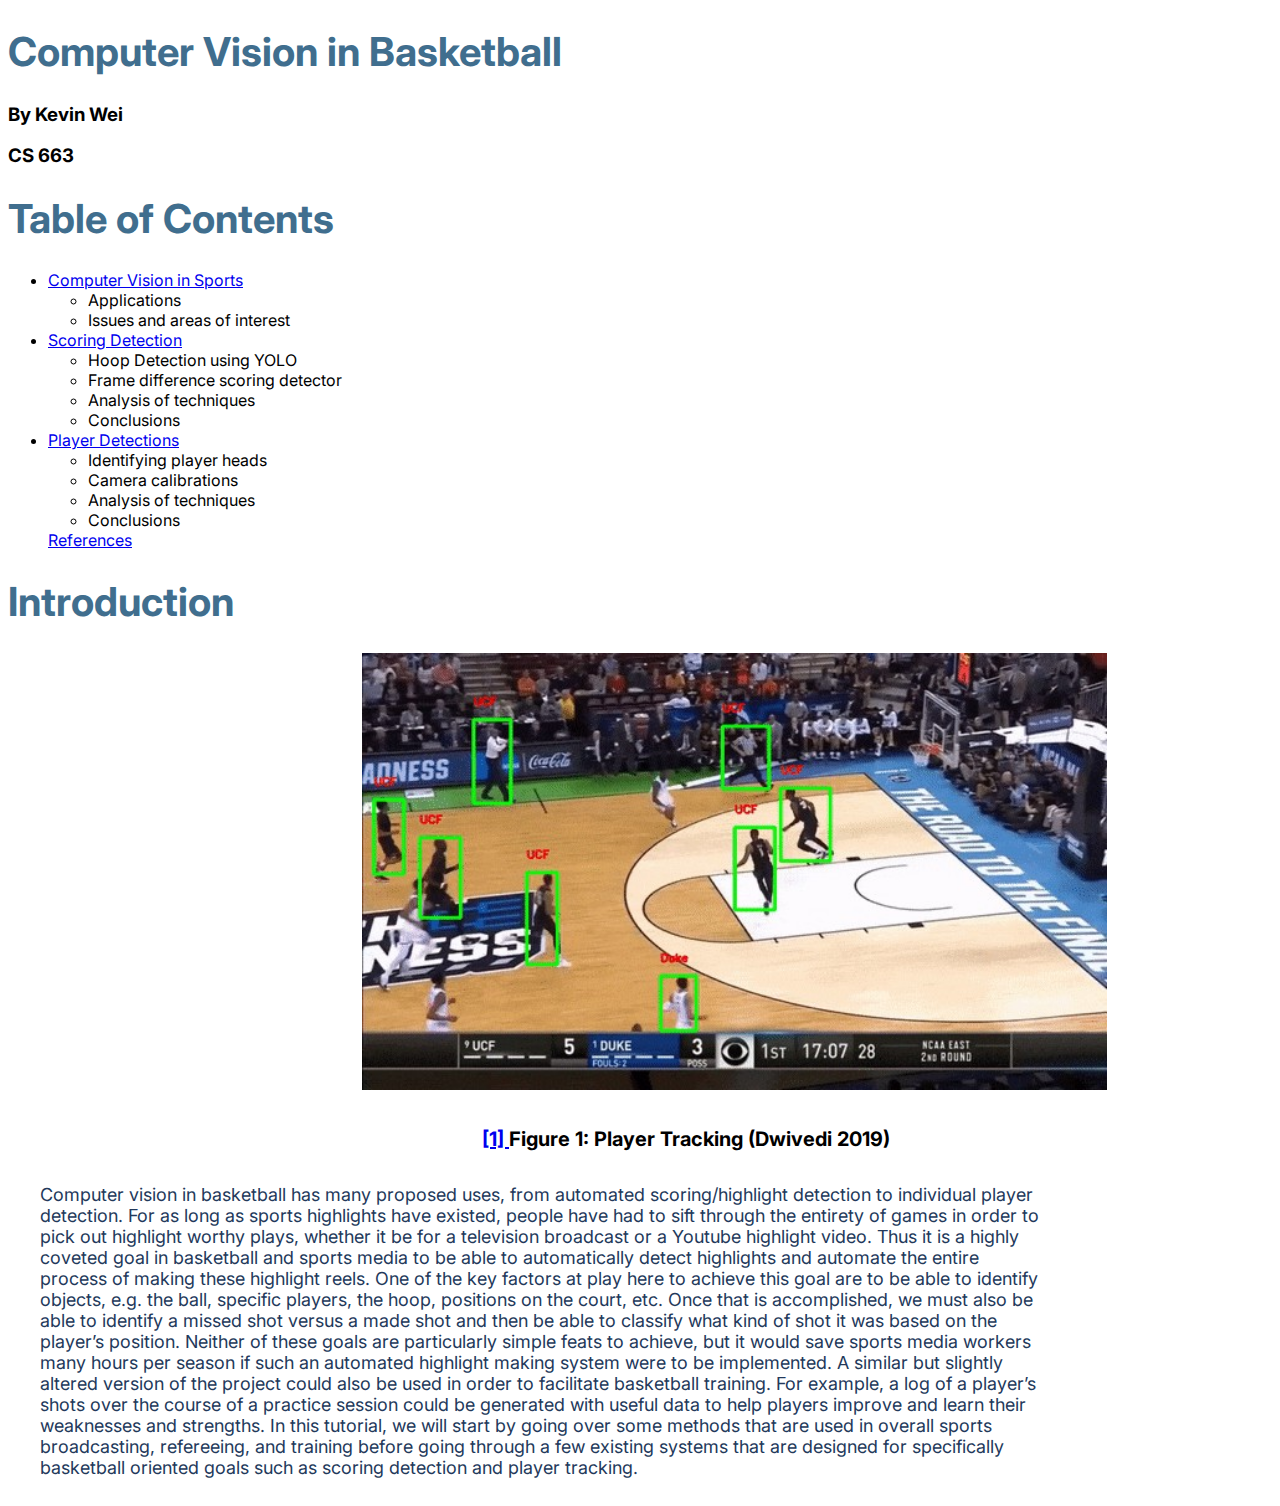
==== index.html @ 9deb4f19 "initial commit" ====
<!DOCTYPE html>
<html>
<head>
    <meta charset='utf-8'>
    <title>Computer Vision in Basketball</title>
    <link rel='stylesheet' type='text/css' media='screen' href='style.css'>
    <link rel="preconnect" href="https://fonts.googleapis.com">
    <link rel="preconnect" href="https://fonts.gstatic.com" crossorigin>
    <link href="https://fonts.googleapis.com/css2?family=Inter:wght@300;400&family=Roboto:wght@100&display=swap" rel="stylesheet">
    <script src='main.js'></script>
</head>

<body>
    <h1>Computer Vision in Basketball</h1>
    <h3>By Kevin Wei</h3>
    <h3>CS 663</h3>
    <h1>Table of Contents</h1>
    <ul class="toc">
        <a href = "p1.html"><li>Computer Vision in Sports</a>
            <ul>
                <li>Applications</li>
                <li>Issues and areas of interest</li>
            </ul>

        </li>
        <a href = "p2.html"><li>Scoring Detection </a>
            <ul>
                <li>Hoop Detection using YOLO</li>
                <li>Frame difference scoring detector</li>
                <li>Analysis of techniques</li>
                <li>Conclusions</li>
            </ul>
        </li>
        <a href = "p3.html"><li>Player Detections </a>
            <ul>
                <li>Identifying player heads</li>
                <li>Camera calibrations</li>
                <li>Analysis of techniques</li>
                <li>Conclusions</li>
            </ul>

        </li>
        <a href="bib.html"<li>References</li></a>
    </ul>
    <h1>Introduction</h1>
    <img width = 745px src="local/p11.gif">
    <h5><a href="bib.html">[1] </a>Figure 1: Player Tracking (Dwivedi 2019)</h5>
    <p>Computer vision in basketball has many proposed uses, from automated scoring/highlight detection to individual player detection. 
    For as long as sports highlights have existed, people have had to sift through the entirety of games in order to pick out highlight worthy plays, whether it be for a television broadcast or a Youtube highlight video. 
    Thus it is a highly coveted goal in basketball and sports media to be able to automatically detect highlights and automate the entire process of making these highlight reels. 
    One of the key factors at play here to achieve this goal are to be able to identify objects, e.g. the ball, specific players, the hoop, positions on the court, etc. 
    Once that is accomplished, we must also be able to identify a missed shot versus a made shot and then be able to classify what kind of shot it was based on the player’s position. 
    Neither of these goals are particularly simple feats to achieve, but it would save sports media workers many hours per season if such an automated highlight making system were to be implemented. 
    A similar but slightly altered version of the project could also be used in order to facilitate basketball training. For example, a log of a player’s shots over the course of a practice session could be generated with useful data to help players improve and learn their weaknesses and strengths. 
    In this tutorial, we will start by going over some methods that are used in overall sports broadcasting, refereeing, and training before going through a few existing systems that are designed for specifically basketball oriented goals such as scoring detection and player tracking.</p>

   <br />
    
</body>
</html>
---- style.css ----
body{ 
    font-family: 'Inter', sans-serif;
}

p{
    margin: 0 18% 0 2.5%;
    color: #23395B;
    font-size: 18px;
}

h1{
    color: #406E8E;
    font-size: 40px;
}

h2{
    font-size:24px;
    color:#6599be;
}

img {
    margin-left: 28%;
}

.big{
    margin-left: 10%;
}

h5{
    margin-left: 37.5%;
    font-size: 20px;
}

.p3{
    margin-left: 25%;
}
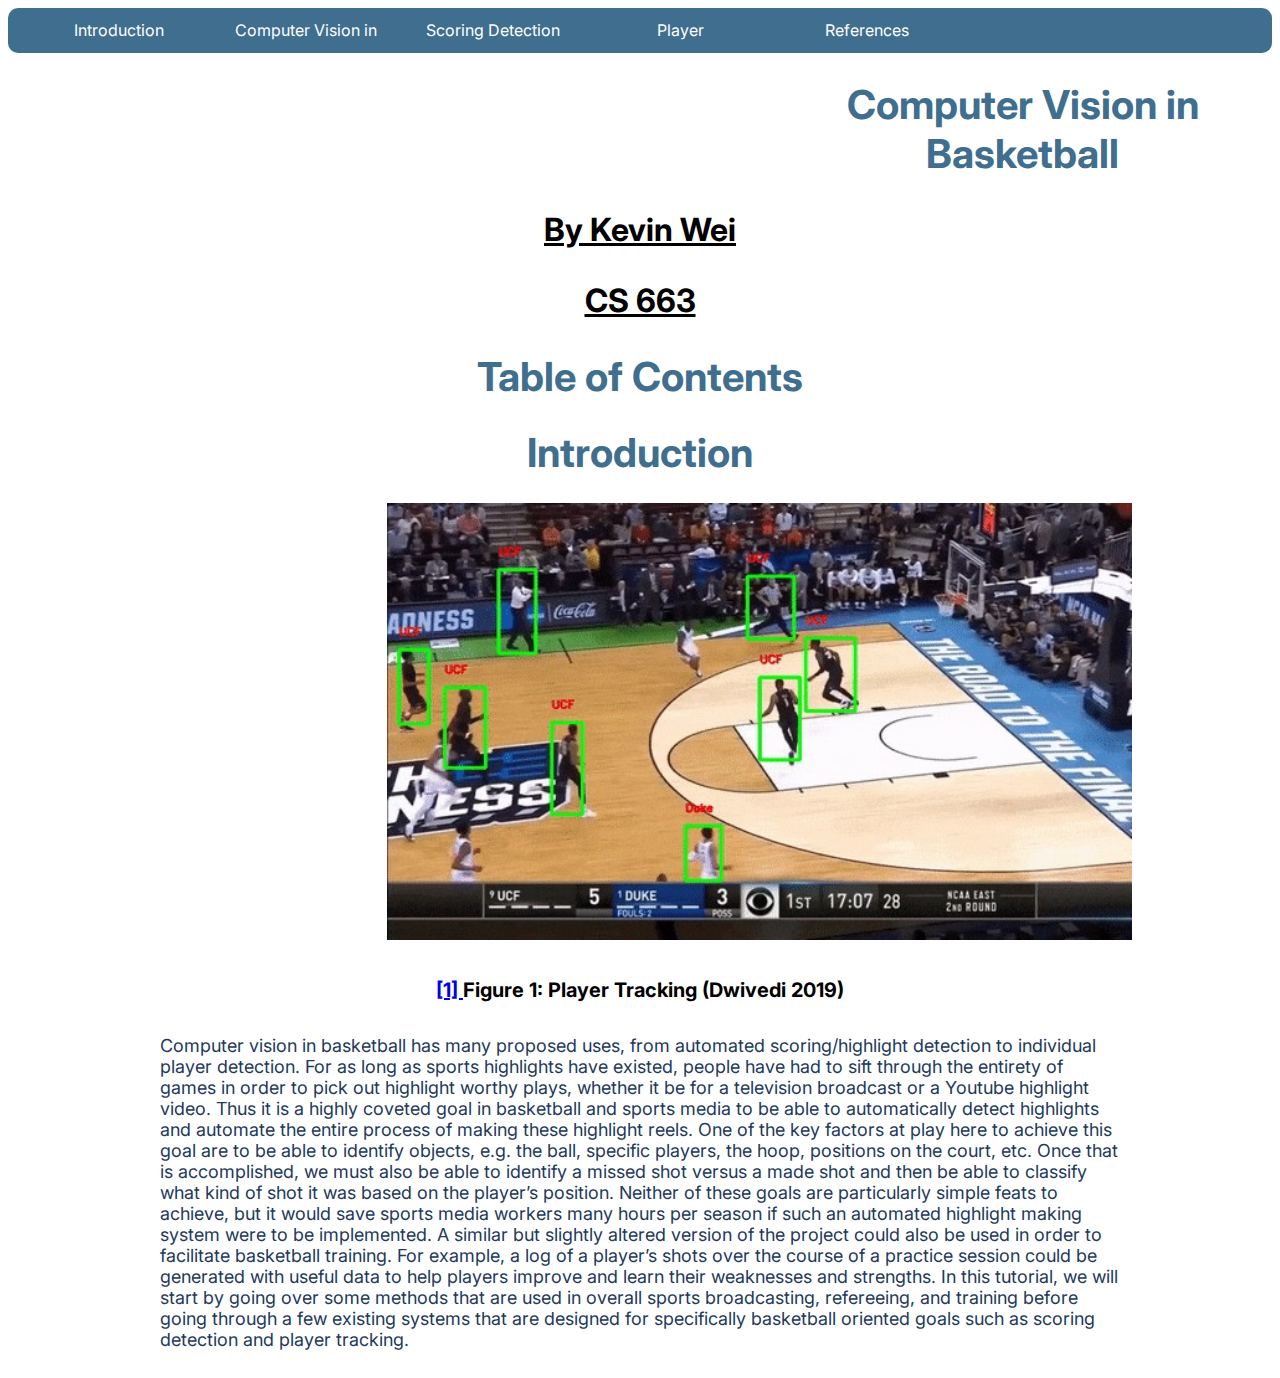
==== commit 851c3aac: "added navbar" ====
--- a/index.html
+++ b/index.html
@@ -8,41 +8,26 @@
     <link rel="preconnect" href="https://fonts.googleapis.com">
     <link rel="preconnect" href="https://fonts.gstatic.com" crossorigin>
     <link href="https://fonts.googleapis.com/css2?family=Inter:wght@300;400&family=Roboto:wght@100&display=swap" rel="stylesheet">
-    <script src='main.js'></script>
+
 </head>
 
 <body>
+    <nav id='menu'>
+        <input type='checkbox' id='responsive-menu' onclick='updatemenu()'><label></label>
+        <ul>
+            <a href = "index.html"><li>Introduction</a>
+          <a href = "p1.html"><li>Computer Vision in Sports</a>
+          <a href = "p2.html"><li>Scoring Detection</a>
+        
+            <a href = "p3.html"><li>Player Detection/Player Tracking</a>
+                <a href="bib.html"><li>References</li></a>
+        </ul>
+      </nav>
     <h1>Computer Vision in Basketball</h1>
     <h3>By Kevin Wei</h3>
     <h3>CS 663</h3>
     <h1>Table of Contents</h1>
-    <ul class="toc">
-        <a href = "p1.html"><li>Computer Vision in Sports</a>
-            <ul>
-                <li>Applications</li>
-                <li>Issues and areas of interest</li>
-            </ul>
 
-        </li>
-        <a href = "p2.html"><li>Scoring Detection </a>
-            <ul>
-                <li>Hoop Detection using YOLO</li>
-                <li>Frame difference scoring detector</li>
-                <li>Analysis of techniques</li>
-                <li>Conclusions</li>
-            </ul>
-        </li>
-        <a href = "p3.html"><li>Player Detections </a>
-            <ul>
-                <li>Identifying player heads</li>
-                <li>Camera calibrations</li>
-                <li>Analysis of techniques</li>
-                <li>Conclusions</li>
-            </ul>
-
-        </li>
-        <a href="bib.html"<li>References</li></a>
-    </ul>
     <h1>Introduction</h1>
     <img width = 745px src="local/p11.gif">
     <h5><a href="bib.html">[1] </a>Figure 1: Player Tracking (Dwivedi 2019)</h5>
--- a/style.css
+++ b/style.css
@@ -3,7 +3,7 @@
 }
 
 p{
-    margin: 0 18% 0 2.5%;
+    margin: 0 12% 0 12%;
     color: #23395B;
     font-size: 18px;
 }
@@ -11,26 +11,96 @@
 h1{
     color: #406E8E;
     font-size: 40px;
+    text-align: center;
 }
 
 h2{
     font-size:24px;
     color:#6599be;
+    text-align: center;
 }
-
 img {
-    margin-left: 28%;
+    margin-left: 30%;
 }
 
 .big{
-    margin-left: 10%;
+    margin-left: 15%;
 }
 
 h5{
-    margin-left: 37.5%;
+    text-align: center;
     font-size: 20px;
 }
 
 .p3{
     margin-left: 25%;
+}
+
+.toc{
+    margin-left: 40%;
+}
+h3{
+    text-align: center;
+    text-decoration: underline;
+    font-size: 32px;
+}
+
+#menu {
+	background: #406E8E;
+	color: #FFF;
+	height: 45px;
+	padding-left: 18px;
+	border-radius: 10px;
+}
+#menu ul, #menu li {
+	margin: 0 auto;
+	padding: 0;
+	list-style: none
+}
+#menu ul {
+	width: 100%;
+    text-align: center;
+}
+#menu li {
+	float: left;
+	display: inline;
+	position: relative;
+    width:15%;
+}
+#menu a {
+	display: block;
+	line-height: 45px;
+	padding: 0 14px;
+	text-decoration: none;
+	color: #FFFFFF;
+	font-size: 16px;
+}
+#menu li a:hover {
+	color: #0099CC;
+	background: #F2F2F2;
+}
+#menu input {
+	display: none;
+	margin: 0;
+	padding: 0;
+	height: 45px;
+	width: 100%;
+	opacity: 0;
+	cursor: pointer
+}
+#menu label {
+	display: none;
+	line-height: 45px;
+	text-align: center;
+	position: absolute;
+	left: 35px
+}
+#menu label:before {
+	font-size: 1.6em;
+	content: "\2261"; 
+	margin-left: 20px;
+}
+
+.spacer{
+    height:100px;
 }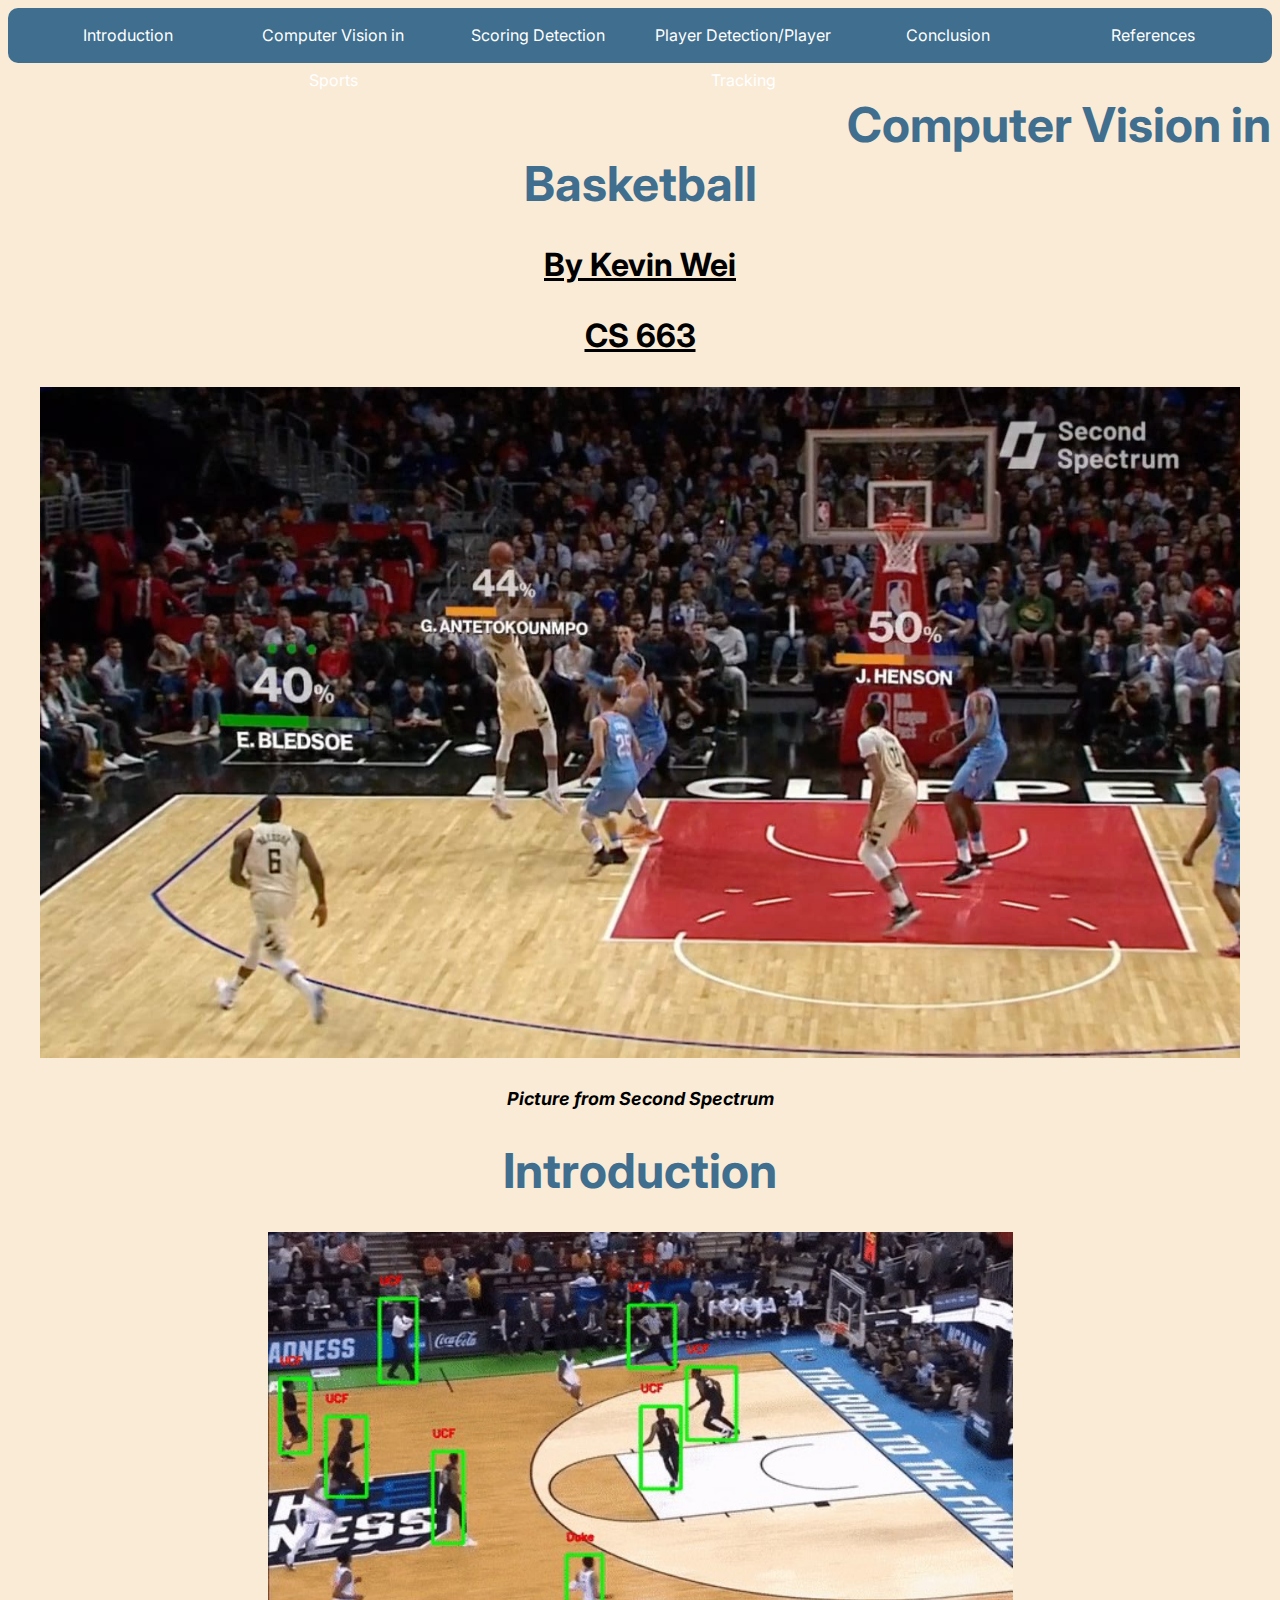
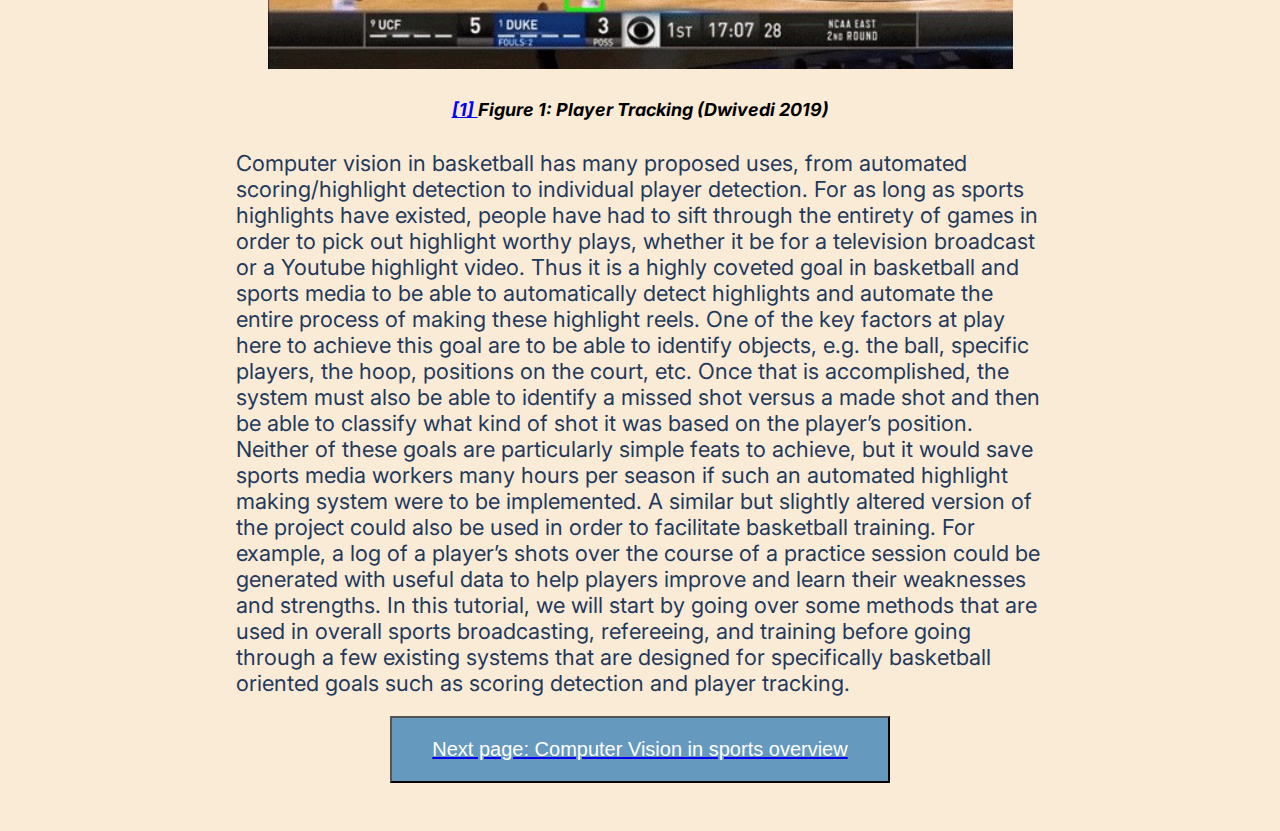
==== commit e9305cff: "f" ====
--- a/index.html
+++ b/index.html
@@ -18,15 +18,16 @@
             <a href = "index.html"><li>Introduction</a>
           <a href = "p1.html"><li>Computer Vision in Sports</a>
           <a href = "p2.html"><li>Scoring Detection</a>
-        
             <a href = "p3.html"><li>Player Detection/Player Tracking</a>
-                <a href="bib.html"><li>References</li></a>
+              <a href="conclusion.html"><li>Conclusion</a>
+                <a href="bib.html"><li>References</a>
         </ul>
       </nav>
     <h1>Computer Vision in Basketball</h1>
     <h3>By Kevin Wei</h3>
     <h3>CS 663</h3>
-    <h1>Table of Contents</h1>
+    <img width= 1200px src="local/p1.jpg"">
+    <h5>Picture from Second Spectrum</h5>
 
     <h1>Introduction</h1>
     <img width = 745px src="local/p11.gif">
@@ -35,13 +36,16 @@
     For as long as sports highlights have existed, people have had to sift through the entirety of games in order to pick out highlight worthy plays, whether it be for a television broadcast or a Youtube highlight video. 
     Thus it is a highly coveted goal in basketball and sports media to be able to automatically detect highlights and automate the entire process of making these highlight reels. 
     One of the key factors at play here to achieve this goal are to be able to identify objects, e.g. the ball, specific players, the hoop, positions on the court, etc. 
-    Once that is accomplished, we must also be able to identify a missed shot versus a made shot and then be able to classify what kind of shot it was based on the player’s position. 
+    Once that is accomplished, the system must also be able to identify a missed shot versus a made shot and then be able to classify what kind of shot it was based on the player’s position. 
     Neither of these goals are particularly simple feats to achieve, but it would save sports media workers many hours per season if such an automated highlight making system were to be implemented. 
     A similar but slightly altered version of the project could also be used in order to facilitate basketball training. For example, a log of a player’s shots over the course of a practice session could be generated with useful data to help players improve and learn their weaknesses and strengths. 
     In this tutorial, we will start by going over some methods that are used in overall sports broadcasting, refereeing, and training before going through a few existing systems that are designed for specifically basketball oriented goals such as scoring detection and player tracking.</p>
 
    <br />
     
+   <a href="p1.html"><button class="btn" >Next page: Computer Vision in sports overview</button></a>
+   <br />
+   <br />
 </body>
 </html>
 
--- a/style.css
+++ b/style.css
@@ -1,26 +1,29 @@
 body{ 
     font-family: 'Inter', sans-serif;
+	background-color: antiquewhite;
 }
 
 p{
-    margin: 0 12% 0 12%;
+    margin: 0 18% 0 18%;
     color: #23395B;
-    font-size: 18px;
+    font-size: 22px;
 }
 
 h1{
     color: #406E8E;
-    font-size: 40px;
+    font-size: 48px;
     text-align: center;
 }
 
 h2{
-    font-size:24px;
+    font-size:34px;
     color:#6599be;
     text-align: center;
+	text-decoration: underline;
 }
 img {
-    margin-left: 30%;
+    display: block;
+margin: 0 auto;
 }
 
 .big{
@@ -29,7 +32,8 @@
 
 h5{
     text-align: center;
-    font-size: 20px;
+    font-size: 18px;
+	font-style: italic;
 }
 
 .p3{
@@ -44,11 +48,35 @@
     text-decoration: underline;
     font-size: 32px;
 }
-
+.btn {
+	display: block;
+	margin: 0 auto;
+	background: #6599be;
+	font-family: Arial;
+	color: #ffffff;
+	font-size: 20px;
+	padding: 20px 40px 20px 40px;
+	text-decoration: none;
+  }
+  
+  .btn:hover {
+	background: #3cb0fd;
+	background-image: -webkit-linear-gradient(top, #3cb0fd, #3498db);
+	background-image: -moz-linear-gradient(top, #3cb0fd, #3498db);
+	background-image: -ms-linear-gradient(top, #3cb0fd, #3498db);
+	background-image: -o-linear-gradient(top, #3cb0fd, #3498db);
+	background-image: linear-gradient(to bottom, #3cb0fd, #3498db);
+	text-decoration: none;
+  }
+  .btn a{
+	text-decoration: none;
+  }
 #menu {
 	background: #406E8E;
 	color: #FFF;
 	height: 45px;
+	padding-top:5px;
+	padding-bottom: 5px;
 	padding-left: 18px;
 	border-radius: 10px;
 }
@@ -65,7 +93,7 @@
 	float: left;
 	display: inline;
 	position: relative;
-    width:15%;
+    width:16.45%;
 }
 #menu a {
 	display: block;
@@ -103,4 +131,8 @@
 
 .spacer{
     height:100px;
+}
+video{
+    display: block;
+margin: 0 auto;
 }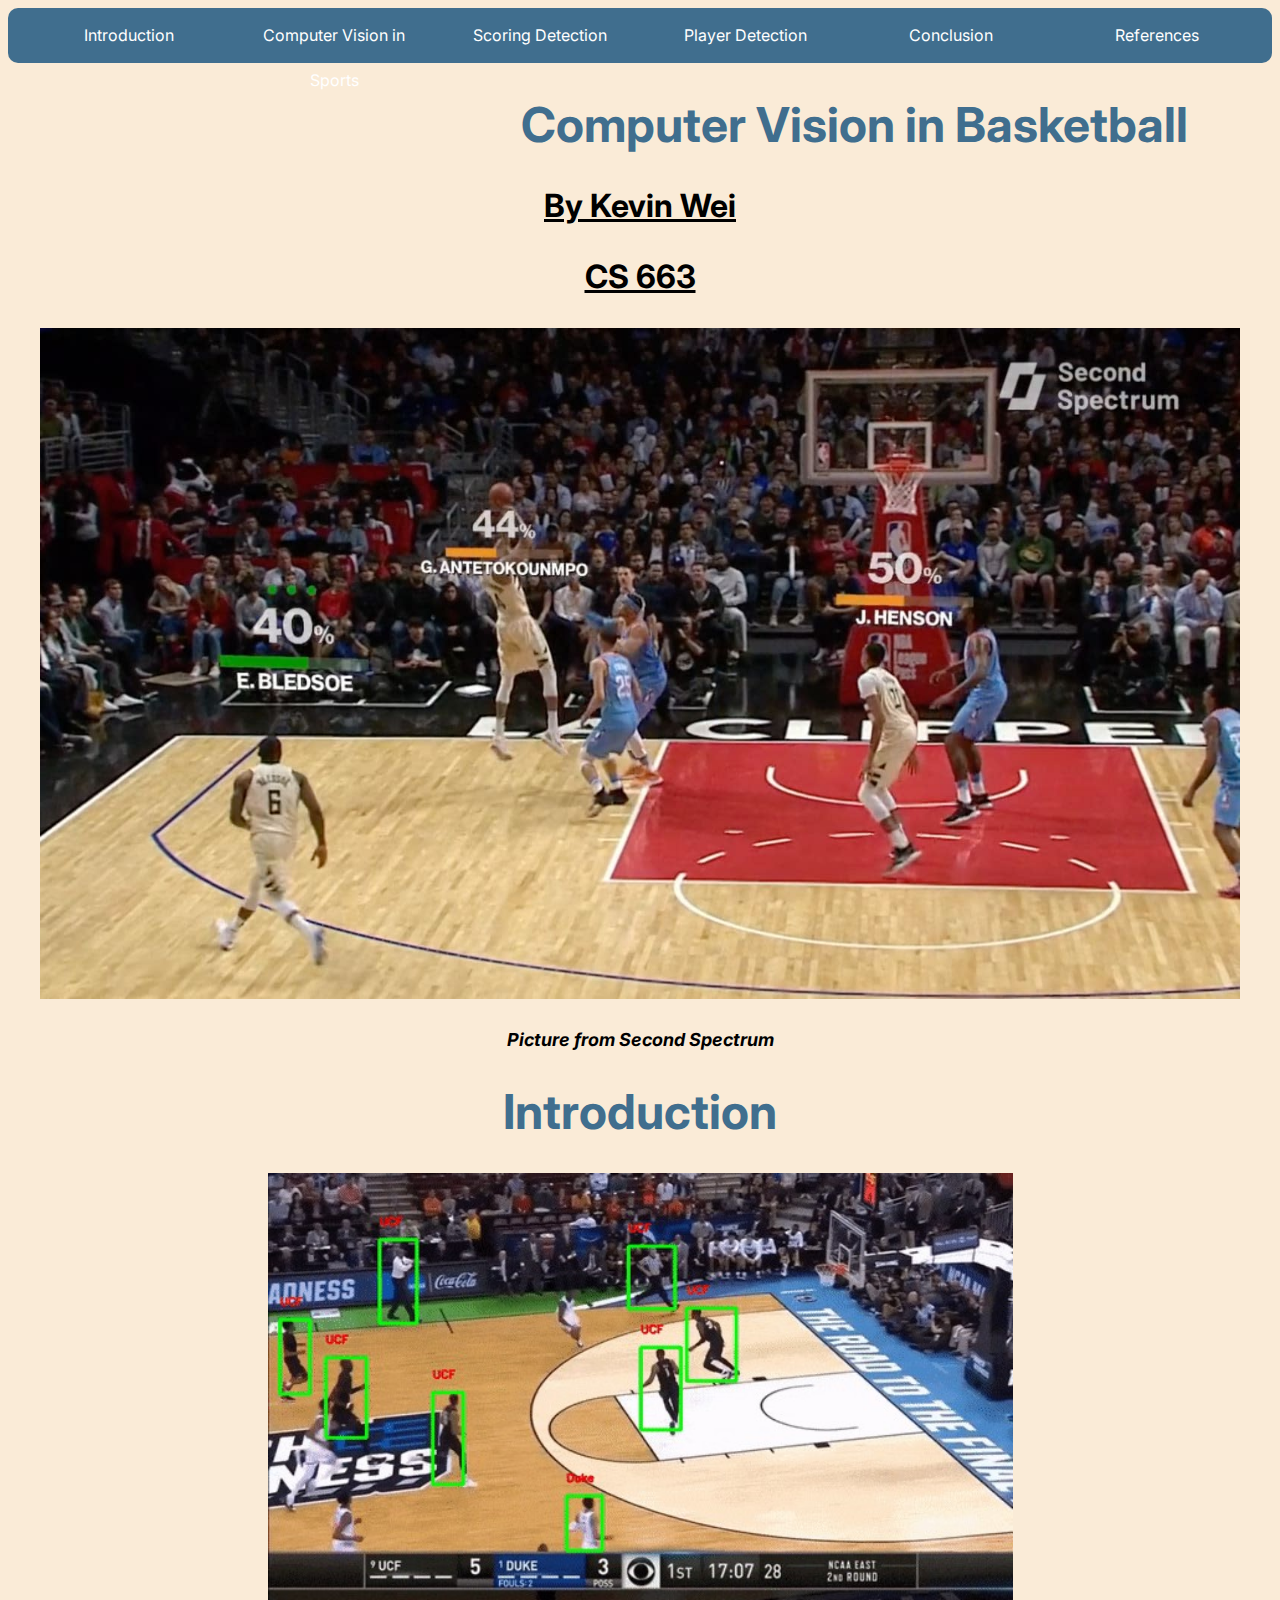
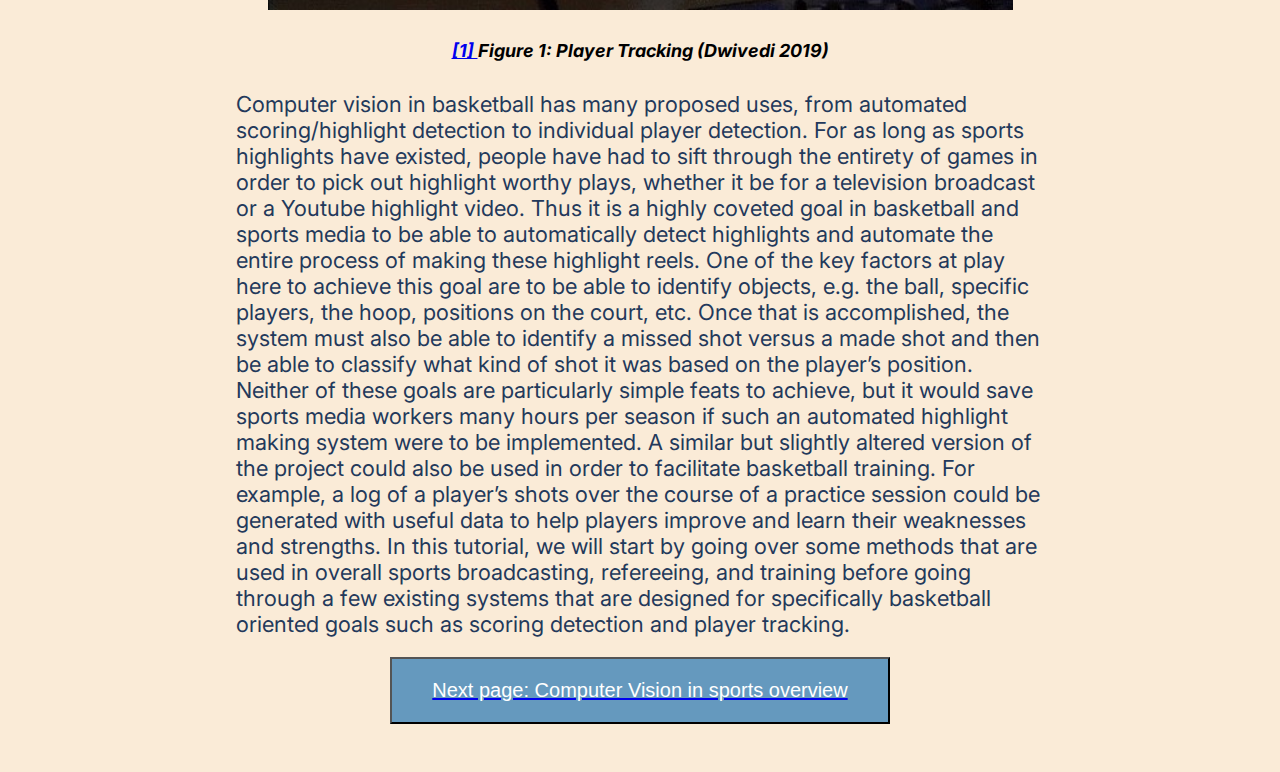
==== commit dad1dc0b: "fixed navbar" ====
--- a/index.html
+++ b/index.html
@@ -18,7 +18,7 @@
             <a href = "index.html"><li>Introduction</a>
           <a href = "p1.html"><li>Computer Vision in Sports</a>
           <a href = "p2.html"><li>Scoring Detection</a>
-            <a href = "p3.html"><li>Player Detection/Player Tracking</a>
+            <a href = "p3.html"><li>Player Detection</a>
               <a href="conclusion.html"><li>Conclusion</a>
                 <a href="bib.html"><li>References</a>
         </ul>
--- a/style.css
+++ b/style.css
@@ -93,7 +93,7 @@
 	float: left;
 	display: inline;
 	position: relative;
-    width:16.45%;
+    width:16.5%;
 }
 #menu a {
 	display: block;
@@ -135,4 +135,7 @@
 video{
     display: block;
 margin: 0 auto;
+}
+.answer{
+	text-decoration: underline;
 }